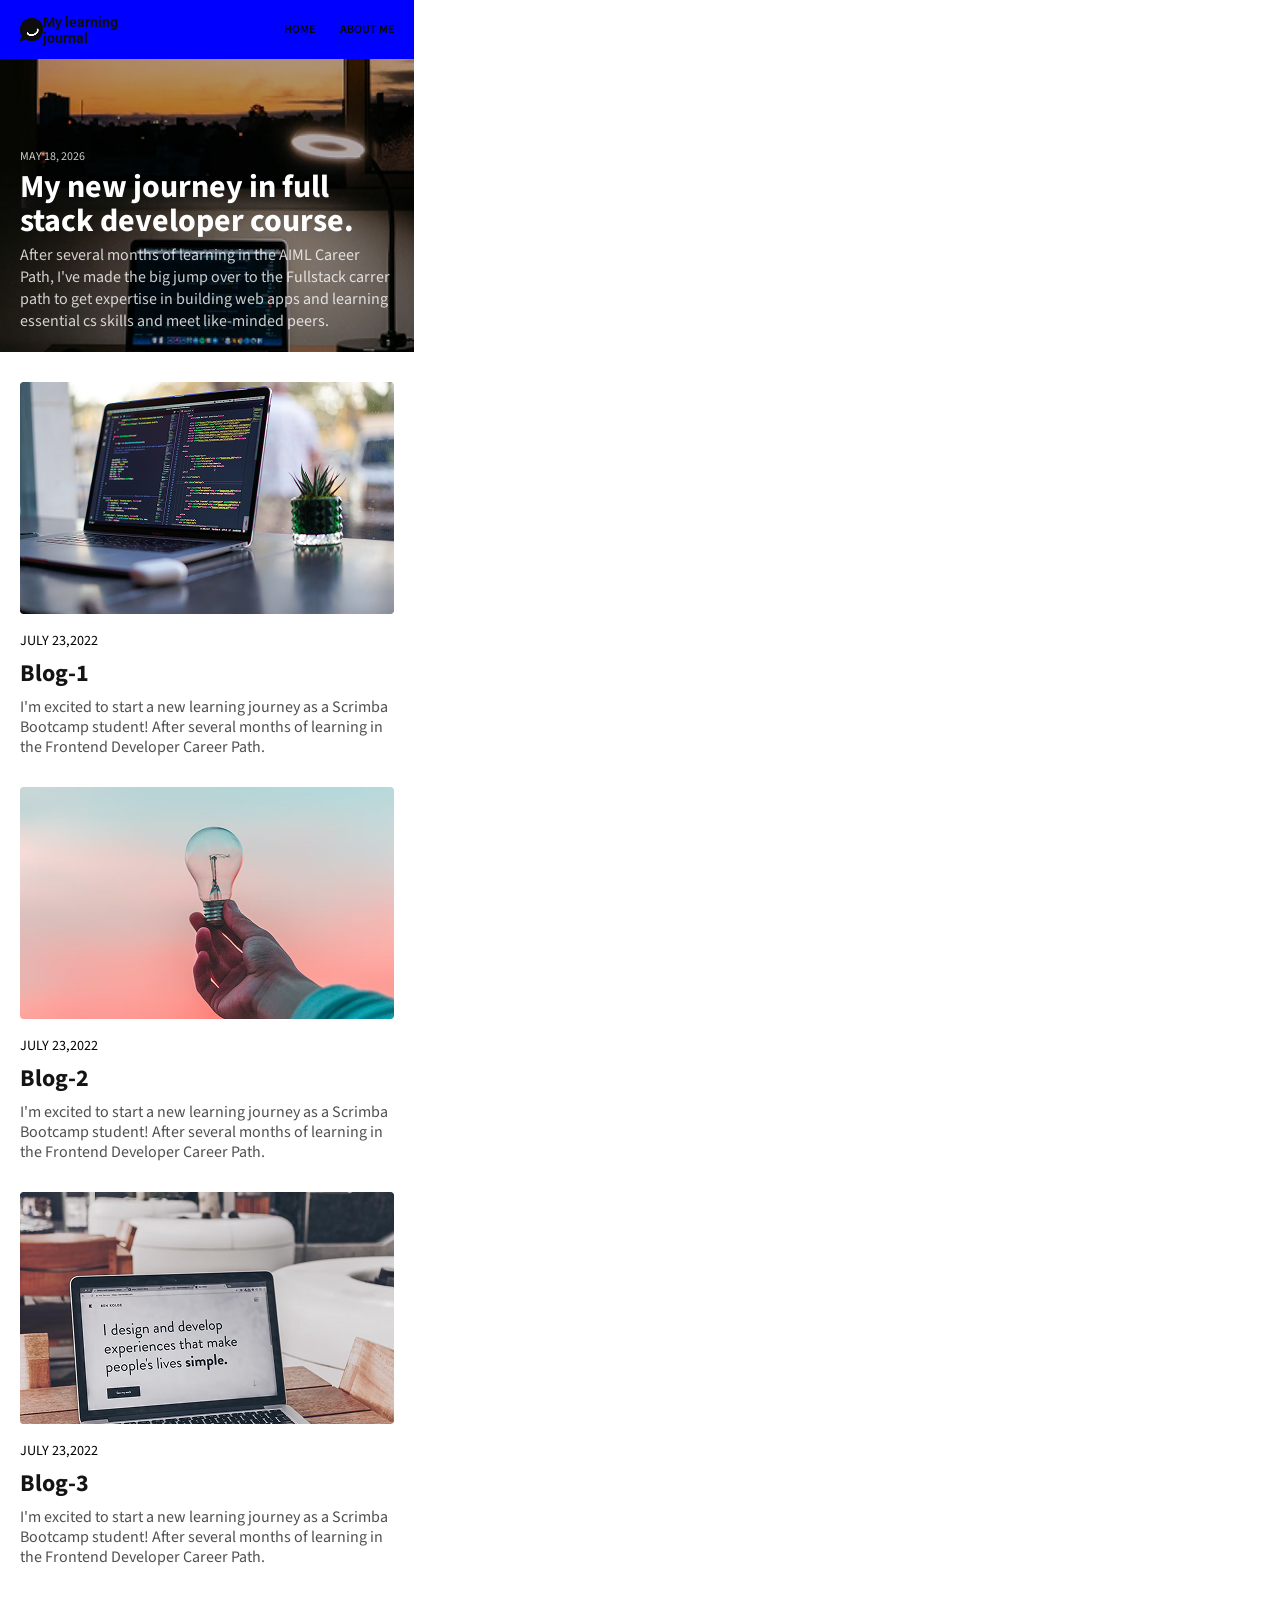
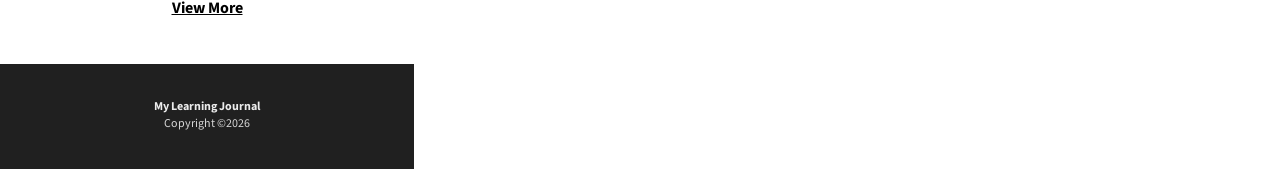
==== page1.html @ 3a6046ac "completed page1" ====
<!doctype html>
<html>
    <head>
        <link rel="stylesheet" href="css/page1.css">
        <title>My Learning Journal</title>
        <meta name="viewport" content="width=device-width, initial-scale=1.0">
        <link rel="preconnect" href="https://fonts.googleapis.com">
        <link rel="preconnect" href="https://fonts.gstatic.com" crossorigin>
        <link href="https://fonts.googleapis.com/css2?family=Roboto:ital,wght@0,100..900;1,100..900&family=Source+Sans+3:ital,wght@0,200..900;1,200..900&display=swap" rel="stylesheet">
    </head>
    <body>
        <header>
            <div class="header-img-title">
                <div class="header-logo-container">
                    <img  src="images/image 17.png">
                </div>
                <p class="header-heading">My learning journal</p>
            </div>
            <div class="header-btns">
                <a>HOME</a>
                <a>ABOUT ME</a>
            </div>
        </header>
        <main>
            <section id="page-1">
                <div class="intro">
                    <p class="intro-date">MAY 18, 2026</p>
                    <h1 class="intro-heading">My new journey in full stack developer course.</h1>
                    <p class="intro-context">
                        After several months of learning in the  AIML Career Path, 
                        I've made the big jump over to the Fullstack carrer path to get expertise in building web apps and learning essential cs skills
                        and meet like-minded peers.
                    </p>
                </div>
                <div class="blog" id="blog">
                    <!-- render from js -->
                </div>    
                <div>
                    <!-- future blogs -->
                </div>
                <div class="view-more-container">
                    <a class='view-more-link' href="page2.html">View More</a>
                </div>
            </section>
        </main>
        <footer>
            <p class="footer-heading">My Learning Journal</p>
            <p id="copyright"></p>
        </footer>
        <script type="module" src="index.js"></script>
    </body>
</html>
---- css/page1.css ----
*,
*::before,
*::after{
    box-sizing:border-box;
}

html, 
body {
    margin: 0;
}

body{
    width:414px;
    height:1767px;
}

/* header */

header{
    display:flex;
    width:414px;
    height:59px;
    background:#FFFFFF;
    justify-content:space-between;
    align-items:center;
    /* gap:0 80px */
    background:blue;
    margin:0;
    padding:0 1.25rem;
}

.header-logo-container{
    width: 23.16px;
    height:23.16px;
}


.header-img-title{
    display:flex;
    /* background:pink; */
    width:140px;
    height:23.16px;
    justify-content:space-around;;
    align-items:center;
}

.header-heading{
    font-weight:bold;;
    color:#0E0E0E;
    font-family: "Roboto", sans-serif;
    font-size:0.85em;
    margin:0;
    letter-spacing:-3%;
}

.header-btns{
    /* background:blue; */
    width: 110px;
    font-family: "Source Sans 3", sans-serif;
    font-weight:600;
    font-size:0.75em;
    display:flex;
    justify-content:space-between;
    align-items:center;
    letter-spacing:0%;
    line-height:auto;
    color:#090909;
    /* background:red; */
}

main,
section{
    margin:0;
}

/* page-1 */
/* intro section */

.intro{
    width:414px;
    height:293px;
    margin:0 0 10px 0;
    display:flex;
    flex-direction:column;
    justify-content:end;
    align-items:start;
    background-image:url("../images/article-image.png");
    background-size:cover;
    background-position:center;
    /* background-repeat: no-repeat; */
    color:#FFFFFF;
    padding:0 20px 20px 20px;
    font-family: "Source Sans 3", sans-serif;
}

.intro-date{
    font-size:0.75em;
    letter-spacing:0%;
    line-height:auto;
    margin:0px;
    opacity:80%;
}

.intro-heading{
    font-size:2em;
    font-weight:bold;
    line-height:108.2%;
    letter-spacing:-3%;
    margin:5px 0 5px 0;
}

.intro-context{
    font-size:1em;
    font-weight:0;
    letter-spacing: 0%;
    line-height:auto;
    opacity: 80%;
    margin:0px;
}

/* blogs */

.blog{
    padding:0 20px;
    font-family: "Source Sans 3", sans-serif;
}

.blog-section{
    margin:30px 0px;
}

.blog-img{
    width:374px;
    height:232px;
    border-radius:3px;
    margin:0px;
}

.blog-date{
    color:#000000;
    font-size:14.17px;
    margin:10px 0px;
}

.blog-heading{
    font-weight:bold;
    color:#141414;
    line-height:108.2%;
    margin:0px;
    font-size:1.5em;
}

.blog-context{
    margin:10px 0px;
    color:#505050;
    line-height:125%;
    font-size:1em;
}

.view-more-container{
    margin:30px 0px 45px  0px;
    text-align:center;
}

.view-more-link{
    font-family: "Source Sans 3", sans-serif;
    font-size:1em;
    color:#000000;
    font-weight:bold;
}

/* footer */
footer{
    background:#202020;
    width:414px;
    height:105px;
    margin-top:auto;
    display:flex;
    flex-direction:column;
    justify-content: center;
    align-items:center;
    font-family: "Source Sans 3", sans-serif;
}

.footer-heading{
    color:#ECECEC;
    font-size:0.75em;
    font-weight:bold;
    line-height:108.2%;
    letter-spacing: -3%;
    margin:0px 0px 0.125rem 0px;
}

#copyright{
    margin:0px;
    color:#D7D7D7;
    font-size:0.75em;
    line-height:125%;
}
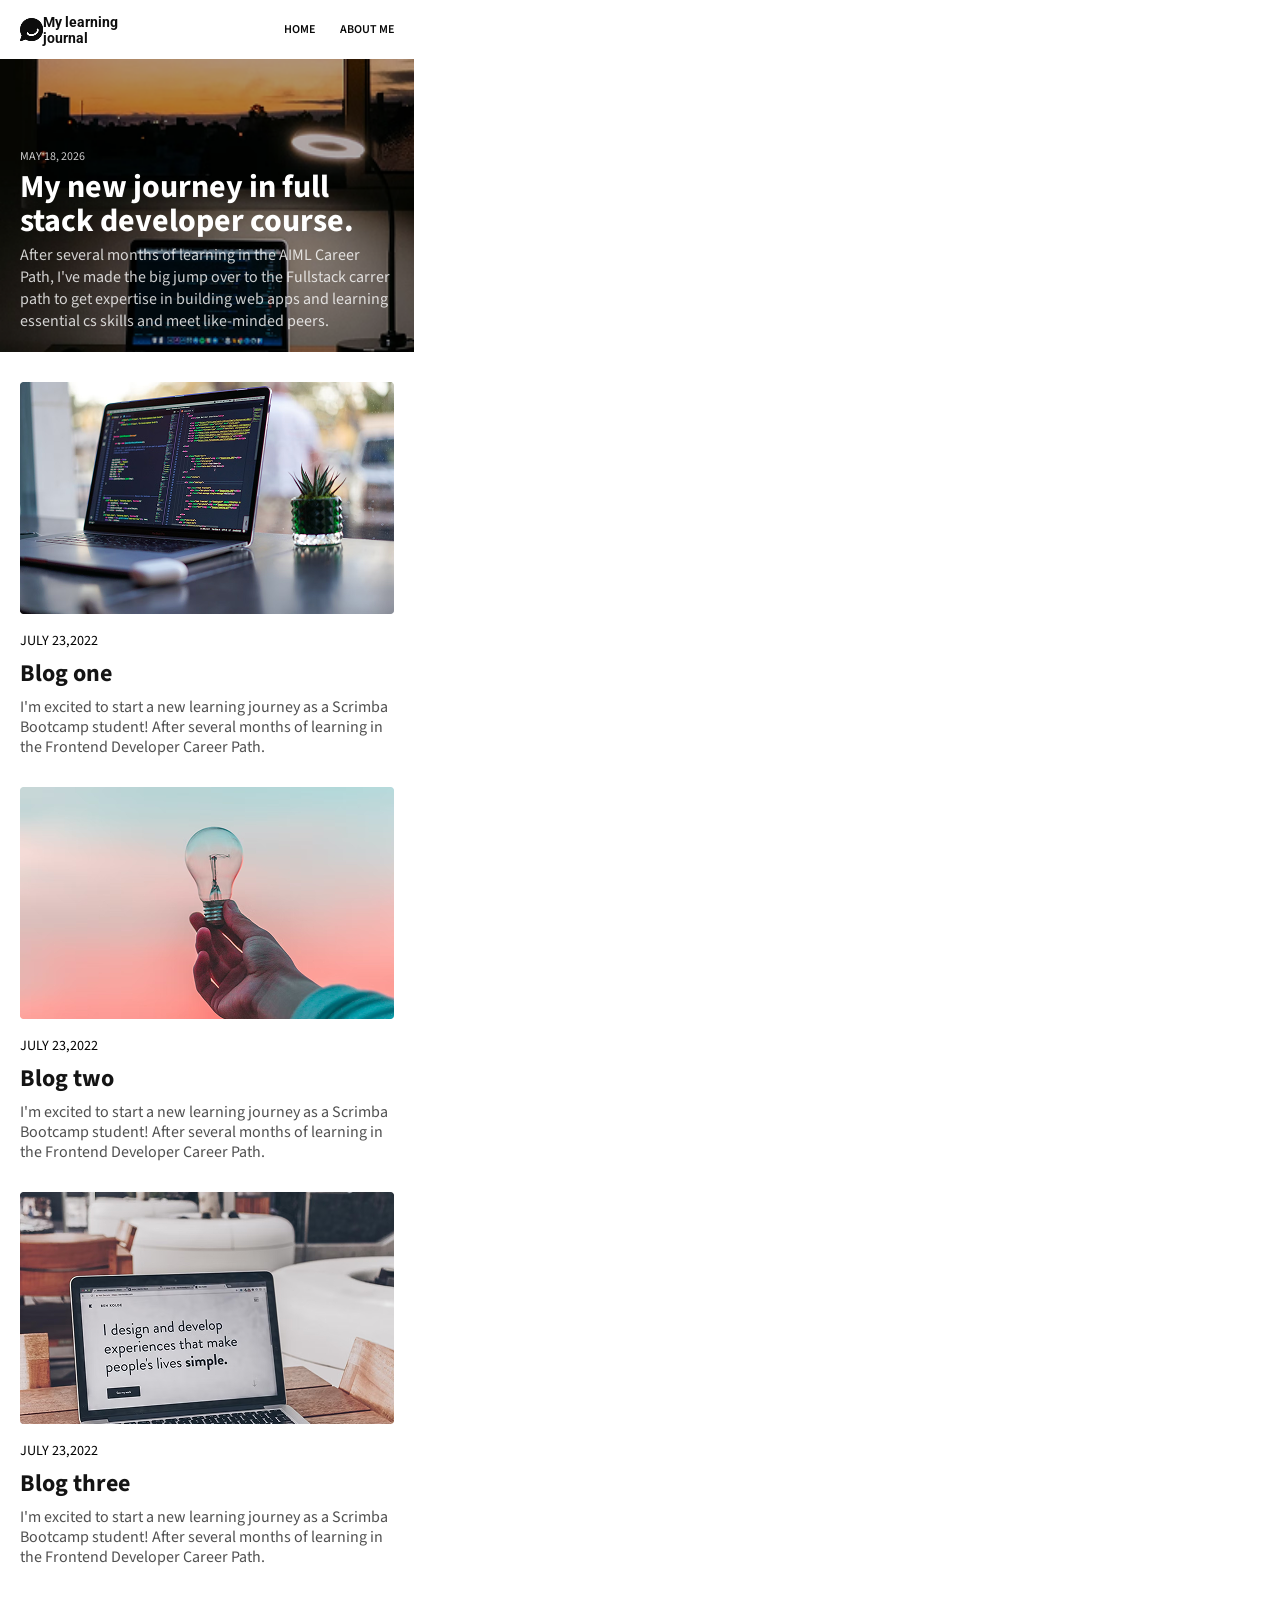
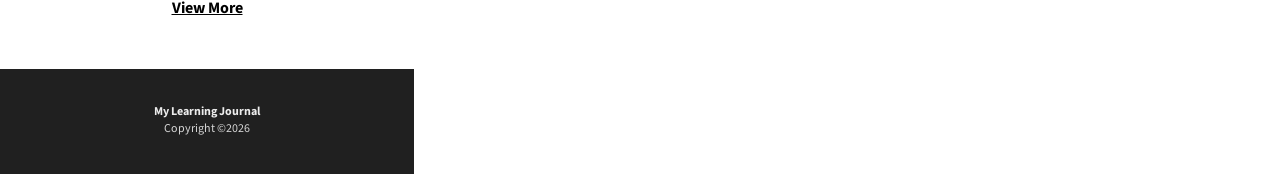
==== commit 08de277e: "completed full project with demo data" ====
--- a/page1.html
+++ b/page1.html
@@ -8,18 +8,8 @@
         <link rel="preconnect" href="https://fonts.gstatic.com" crossorigin>
         <link href="https://fonts.googleapis.com/css2?family=Roboto:ital,wght@0,100..900;1,100..900&family=Source+Sans+3:ital,wght@0,200..900;1,200..900&display=swap" rel="stylesheet">
     </head>
-    <body>
-        <header>
-            <div class="header-img-title">
-                <div class="header-logo-container">
-                    <img  src="images/image 17.png">
-                </div>
-                <p class="header-heading">My learning journal</p>
-            </div>
-            <div class="header-btns">
-                <a>HOME</a>
-                <a>ABOUT ME</a>
-            </div>
+    <body id="page-1-body">
+        <header id="header">
         </header>
         <main>
             <section id="page-1">
@@ -43,7 +33,7 @@
                 </div>
             </section>
         </main>
-        <footer>
+        <footer id="footer">
             <p class="footer-heading">My Learning Journal</p>
             <p id="copyright"></p>
         </footer>
--- a/css/page1.css
+++ b/css/page1.css
@@ -10,8 +10,12 @@
 }
 
 body{
-    width:414px;
-    height:1767px;
+    overflow-x:hidden;
+}
+
+#page-1-body{
+    width:414px;
+    height:auto;
 }
 
 /* header */
@@ -23,8 +27,6 @@
     background:#FFFFFF;
     justify-content:space-between;
     align-items:center;
-    /* gap:0 80px */
-    background:blue;
     margin:0;
     padding:0 1.25rem;
 }
@@ -64,8 +66,12 @@
     align-items:center;
     letter-spacing:0%;
     line-height:auto;
+    /* background:red; */
+}
+
+.header-btns a{
+    text-decoration: none;
     color:#090909;
-    /* background:red; */
 }
 
 main,
@@ -120,7 +126,7 @@
 
 /* blogs */
 
-.blog{
+#blog{
     padding:0 20px;
     font-family: "Source Sans 3", sans-serif;
 }
@@ -158,7 +164,7 @@
 }
 
 .view-more-container{
-    margin:30px 0px 45px  0px;
+    margin:30px 0px 0px  0px;
     text-align:center;
 }
 
@@ -174,7 +180,7 @@
     background:#202020;
     width:414px;
     height:105px;
-    margin-top:auto;
+    margin-top:50px;
     display:flex;
     flex-direction:column;
     justify-content: center;
@@ -196,4 +202,107 @@
     color:#D7D7D7;
     font-size:0.75em;
     line-height:125%;
-}+}
+
+/* page-2 */
+
+#page-2-body{
+    width:414px;
+    height:auto;
+    margin:0px;
+    font-family: "Source Sans 3", sans-serif;
+}
+
+.hero-section{
+    padding:0px 1.25em;
+    margin:1.25em 0px 2.1875em 0px;
+    color:#151515;
+}
+
+#hero-date{
+    margin:0px 0px 1.67em 0px;
+    font-size:0.75rem;  /*12px*/
+    letter-spacing:0%;
+    line-height:auto;
+}
+
+#hero-heading{
+    margin:0px 0px 0.3125em 0px;
+    font-size:2rem;
+    font-weight:bold;
+    letter-spacing:-3%;
+    line-height:108.2%;
+    text-align:left;
+}
+
+#hero-top-img-context{
+    font-size:1rem;
+    letter-spacing:0%;
+    line-height:auto;
+    margin:0px 0px 1.875em 0px;
+    width:374px;
+}   
+
+.hero-img{
+    width:374px;
+    height:191px;
+    border-radius:3px;
+    margin:0px 0px 1.25em 0px;
+}
+
+.hero-img-bot-heading{
+    margin:0px;
+    font-weight:bold;
+    font-size: 1rem;
+}
+
+.hero-img-bot-context{
+    font-size:1rem;
+}
+
+.hero-img-bot-context span{
+    display:block;
+    margin:1.25em 0px 0px 0px;
+}
+
+.recent-posts-heading{
+    font-weight: bold;
+    text-align:center;
+    margin:0px;
+}
+
+/* page-3 */
+
+#page-3-body{
+    width:414px;
+    height:auto;
+}
+
+.my-img{
+    width:182px;
+    height:182px;
+    border-radius:50%;
+}
+
+.hero-heading{
+    margin: 0.625em 0px;
+    font-size:2.1775rem;
+    line-height:108.2%;
+    letter-spacing:-3%;
+    width:351.22px;
+}
+
+.commitment-journey{
+    margin-top:2.5em;
+}
+
+.commitment-headings{
+    font-weight:bold;
+    display:block;
+    margin:1em 0;
+}
+
+.commitment-aftergap-context{
+    display:block;
+    margin:1em 0;
+}
